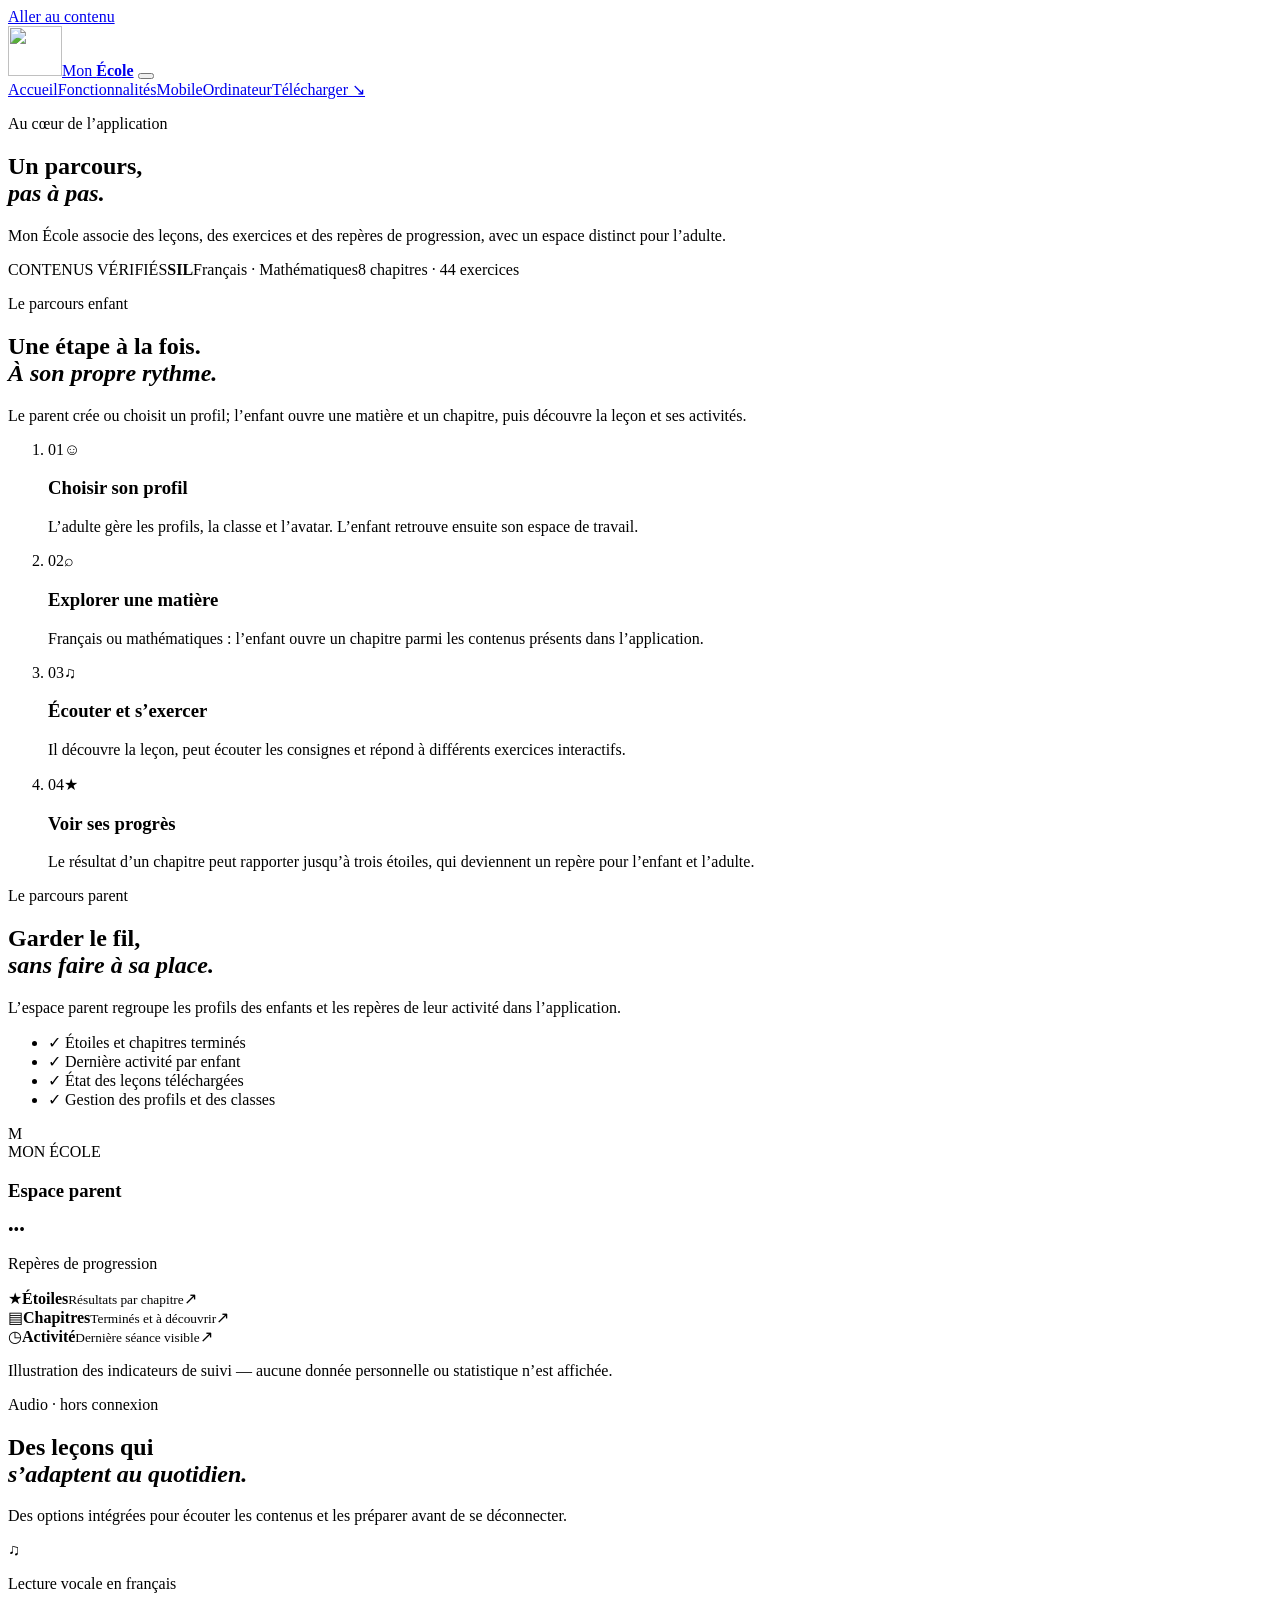
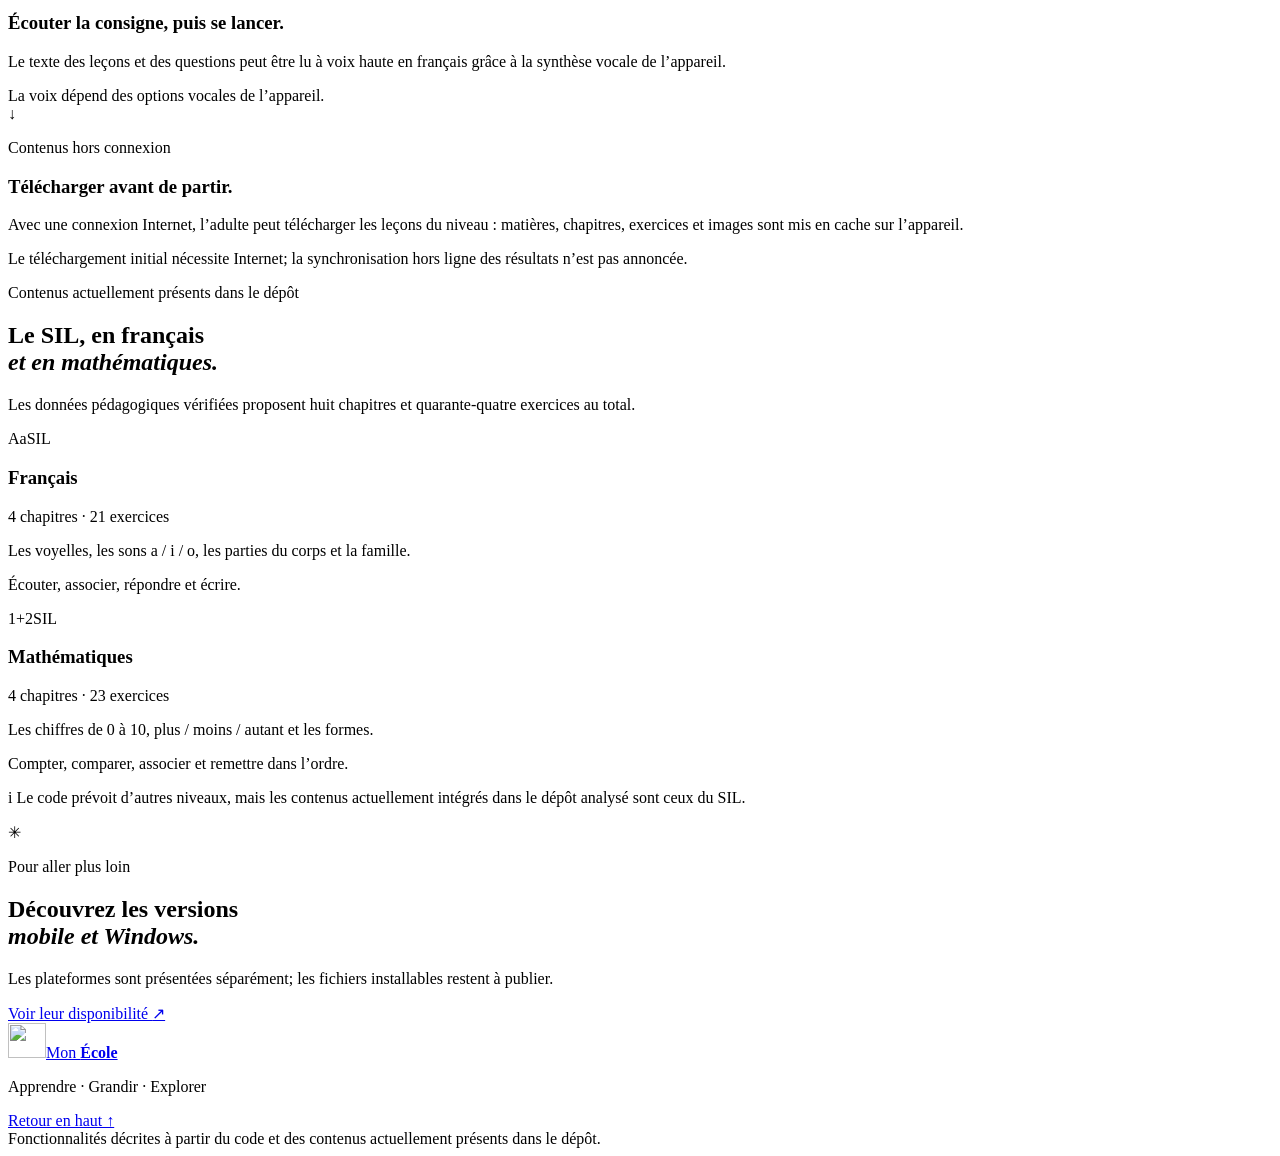
==== site-web/fonctionnalites/index.html @ 812fb1be "Add Mon École website" ====
<!doctype html>
<html lang="fr">
<head>
  <meta charset="utf-8"><meta name="viewport" content="width=device-width, initial-scale=1">
  <meta name="theme-color" content="#fff4d6">
  <meta name="description" content="Découvrez le parcours enfant et parent de Mon École, les contenus SIL, la lecture vocale et les leçons consultables hors connexion.">
  <meta property="og:title" content="Fonctionnalités — Mon École"><meta property="og:description" content="Parcours enfant et parent, audio, contenus SIL et leçons hors connexion."><meta property="og:type" content="website">
  <title>Fonctionnalités — Mon École</title>
  <link rel="icon" type="image/png" href="/assets/logo_tortue.png">
  <link rel="preconnect" href="https://fonts.googleapis.com"><link rel="preconnect" href="https://fonts.gstatic.com" crossorigin>
  <link href="https://fonts.googleapis.com/css2?family=DM+Sans:wght@400;500;600;700&family=Nunito:wght@600;700;800;900&display=swap" rel="stylesheet">
  <link rel="stylesheet" href="/styles.css"><script src="/script.js" defer></script>
</head>
<body id="haut">
  <a class="skip-link" href="#contenu">Aller au contenu</a>
  <header class="site-header">
    <a class="brand" href="/" aria-label="Mon École, accueil"><img src="/assets/logo_tortue.png" alt="" width="54" height="50" decoding="async"><span class="brand-name">Mon <strong>École</strong></span></a>
    <button class="menu-toggle" type="button" aria-label="Ouvrir le menu" aria-controls="navigation-principale" aria-expanded="false"><span></span><span></span></button>
    <nav class="main-nav" id="navigation-principale" aria-label="Navigation principale"><a href="/">Accueil</a><a href="/fonctionnalites/" aria-current="page">Fonctionnalités</a><a href="/mobile/">Mobile</a><a href="/ordinateur/">Ordinateur</a><a class="nav-cta" href="/telechargements/">Télécharger <span aria-hidden="true">↘</span></a></nav>
  </header>
  <main id="contenu">
    <section class="page-banner" aria-labelledby="titre-page">
      <div class="page-banner-inner">
        <div><p class="eyebrow"><span class="eyebrow-dot" aria-hidden="true"></span> Au cœur de l’application</p><h1 id="titre-page">Un parcours,<br><em>pas à pas.</em></h1><p class="page-lead">Mon École associe des leçons, des exercices et des repères de progression, avec un espace distinct pour l’adulte.</p></div>
        <aside class="page-banner-note"><span class="note-kicker">CONTENUS VÉRIFIÉS</span><strong>SIL</strong><span>Français · Mathématiques</span><span>8 chapitres · 44 exercices</span></aside>
      </div>
    </section>

    <section class="journey-section section-pad" aria-labelledby="titre-parcours">
      <div class="section-heading"><p class="eyebrow">Le parcours enfant</p><h2 id="titre-parcours">Une étape à la fois.<br><em>À son propre rythme.</em></h2><p class="section-lead">Le parent crée ou choisit un profil; l’enfant ouvre une matière et un chapitre, puis découvre la leçon et ses activités.</p></div>
      <ol class="steps-grid">
        <li class="step-card"><span class="step-number">01</span><span class="step-icon" aria-hidden="true">☺</span><h3>Choisir son profil</h3><p>L’adulte gère les profils, la classe et l’avatar. L’enfant retrouve ensuite son espace de travail.</p></li>
        <li class="step-card"><span class="step-number">02</span><span class="step-icon" aria-hidden="true">⌕</span><h3>Explorer une matière</h3><p>Français ou mathématiques : l’enfant ouvre un chapitre parmi les contenus présents dans l’application.</p></li>
        <li class="step-card"><span class="step-number">03</span><span class="step-icon" aria-hidden="true">♫</span><h3>Écouter et s’exercer</h3><p>Il découvre la leçon, peut écouter les consignes et répond à différents exercices interactifs.</p></li>
        <li class="step-card"><span class="step-number">04</span><span class="step-icon" aria-hidden="true">★</span><h3>Voir ses progrès</h3><p>Le résultat d’un chapitre peut rapporter jusqu’à trois étoiles, qui deviennent un repère pour l’enfant et l’adulte.</p></li>
      </ol>
    </section>

    <section class="parent-section" aria-labelledby="titre-parents">
      <div class="parent-copy"><p class="eyebrow eyebrow-light">Le parcours parent</p><h2 id="titre-parents">Garder le fil,<br><em>sans faire à sa place.</em></h2><p>L’espace parent regroupe les profils des enfants et les repères de leur activité dans l’application.</p>
        <ul class="parent-list"><li><span aria-hidden="true">✓</span> Étoiles et chapitres terminés</li><li><span aria-hidden="true">✓</span> Dernière activité par enfant</li><li><span aria-hidden="true">✓</span> État des leçons téléchargées</li><li><span aria-hidden="true">✓</span> Gestion des profils et des classes</li></ul>
      </div>
      <aside class="parent-card" aria-label="Illustration des indicateurs présents dans l’espace parent, sans données personnelles">
        <div class="parent-card-head"><span class="parent-card-mark" aria-hidden="true">M</span><div><span class="ui-kicker">MON ÉCOLE</span><h3>Espace parent</h3></div><span class="parent-card-dots" aria-hidden="true">•••</span></div>
        <div class="parent-card-rule"></div><p class="parent-card-title">Repères de progression</p>
        <div class="parent-indicator"><span class="indicator-icon star-icon" aria-hidden="true">★</span><span><strong>Étoiles</strong><small>Résultats par chapitre</small></span><span class="indicator-arrow" aria-hidden="true">↗</span></div>
        <div class="parent-indicator"><span class="indicator-icon book-icon" aria-hidden="true">▤</span><span><strong>Chapitres</strong><small>Terminés et à découvrir</small></span><span class="indicator-arrow" aria-hidden="true">↗</span></div>
        <div class="parent-indicator"><span class="indicator-icon time-icon" aria-hidden="true">◷</span><span><strong>Activité</strong><small>Dernière séance visible</small></span><span class="indicator-arrow" aria-hidden="true">↗</span></div>
        <p class="parent-card-note">Illustration des indicateurs de suivi — aucune donnée personnelle ou statistique n’est affichée.</p>
      </aside>
    </section>

    <section class="features-section section-pad" aria-labelledby="titre-fonctions">
      <div class="section-heading features-heading"><p class="eyebrow">Audio · hors connexion</p><h2 id="titre-fonctions">Des leçons qui<br><em>s’adaptent au quotidien.</em></h2><p class="section-lead">Des options intégrées pour écouter les contenus et les préparer avant de se déconnecter.</p></div>
      <div class="features-grid">
        <article class="feature-card feature-audio"><span class="feature-symbol" aria-hidden="true">♫</span><p class="feature-label">Lecture vocale en français</p><h3>Écouter la consigne, puis se lancer.</h3><p>Le texte des leçons et des questions peut être lu à voix haute en français grâce à la synthèse vocale de l’appareil.</p><span class="feature-foot">La voix dépend des options vocales de l’appareil.</span></article>
        <article class="feature-card feature-offline"><span class="feature-symbol" aria-hidden="true">↓</span><p class="feature-label">Contenus hors connexion</p><h3>Télécharger avant de partir.</h3><p>Avec une connexion Internet, l’adulte peut télécharger les leçons du niveau : matières, chapitres, exercices et images sont mis en cache sur l’appareil.</p><span class="feature-foot">Le téléchargement initial nécessite Internet; la synchronisation hors ligne des résultats n’est pas annoncée.</span></article>
      </div>
    </section>

    <section class="curriculum-section section-pad" aria-labelledby="titre-sil">
      <div class="curriculum-heading"><div><p class="eyebrow">Contenus actuellement présents dans le dépôt</p><h2 id="titre-sil">Le SIL, en français<br><em>et en mathématiques.</em></h2></div><p>Les données pédagogiques vérifiées proposent huit chapitres et quarante-quatre exercices au total.</p></div>
      <div class="subjects-grid">
        <article class="subject-card"><div class="subject-topline"><span class="subject-symbol" aria-hidden="true">Aa</span><span class="level-pill">SIL</span></div><h3>Français</h3><p class="subject-count">4 chapitres <span>·</span> 21 exercices</p><p class="subject-topics">Les voyelles, les sons a / i / o, les parties du corps et la famille.</p><span class="subject-rule" aria-hidden="true"></span><p class="subject-note">Écouter, associer, répondre et écrire.</p></article>
        <article class="subject-card subject-maths"><div class="subject-topline"><span class="subject-symbol" aria-hidden="true">1+2</span><span class="level-pill">SIL</span></div><h3>Mathématiques</h3><p class="subject-count">4 chapitres <span>·</span> 23 exercices</p><p class="subject-topics">Les chiffres de 0 à 10, plus / moins / autant et les formes.</p><span class="subject-rule" aria-hidden="true"></span><p class="subject-note">Compter, comparer, associer et remettre dans l’ordre.</p></article>
      </div>
      <p class="scope-note"><span aria-hidden="true">i</span> Le code prévoit d’autres niveaux, mais les contenus actuellement intégrés dans le dépôt analysé sont ceux du SIL.</p>
    </section>
    <section class="closing-section" aria-labelledby="titre-fin"><div class="closing-decoration" aria-hidden="true">✳</div><p class="eyebrow">Pour aller plus loin</p><h2 id="titre-fin">Découvrez les versions<br><em>mobile et Windows.</em></h2><p>Les plateformes sont présentées séparément; les fichiers installables restent à publier.</p><a class="button button-primary" href="/telechargements/">Voir leur disponibilité <span aria-hidden="true">↗</span></a></section>
  </main>
  <footer class="site-footer"><a class="footer-brand" href="/"><img src="/assets/logo_tortue.png" alt="" width="38" height="35" decoding="async"><span>Mon <strong>École</strong></span></a><p>Apprendre · Grandir · Explorer</p><a class="back-top" href="#haut">Retour en haut ↑</a></footer>
  <div class="site-note">Fonctionnalités décrites à partir du code et des contenus actuellement présents dans le dépôt.</div>
</body>
</html>
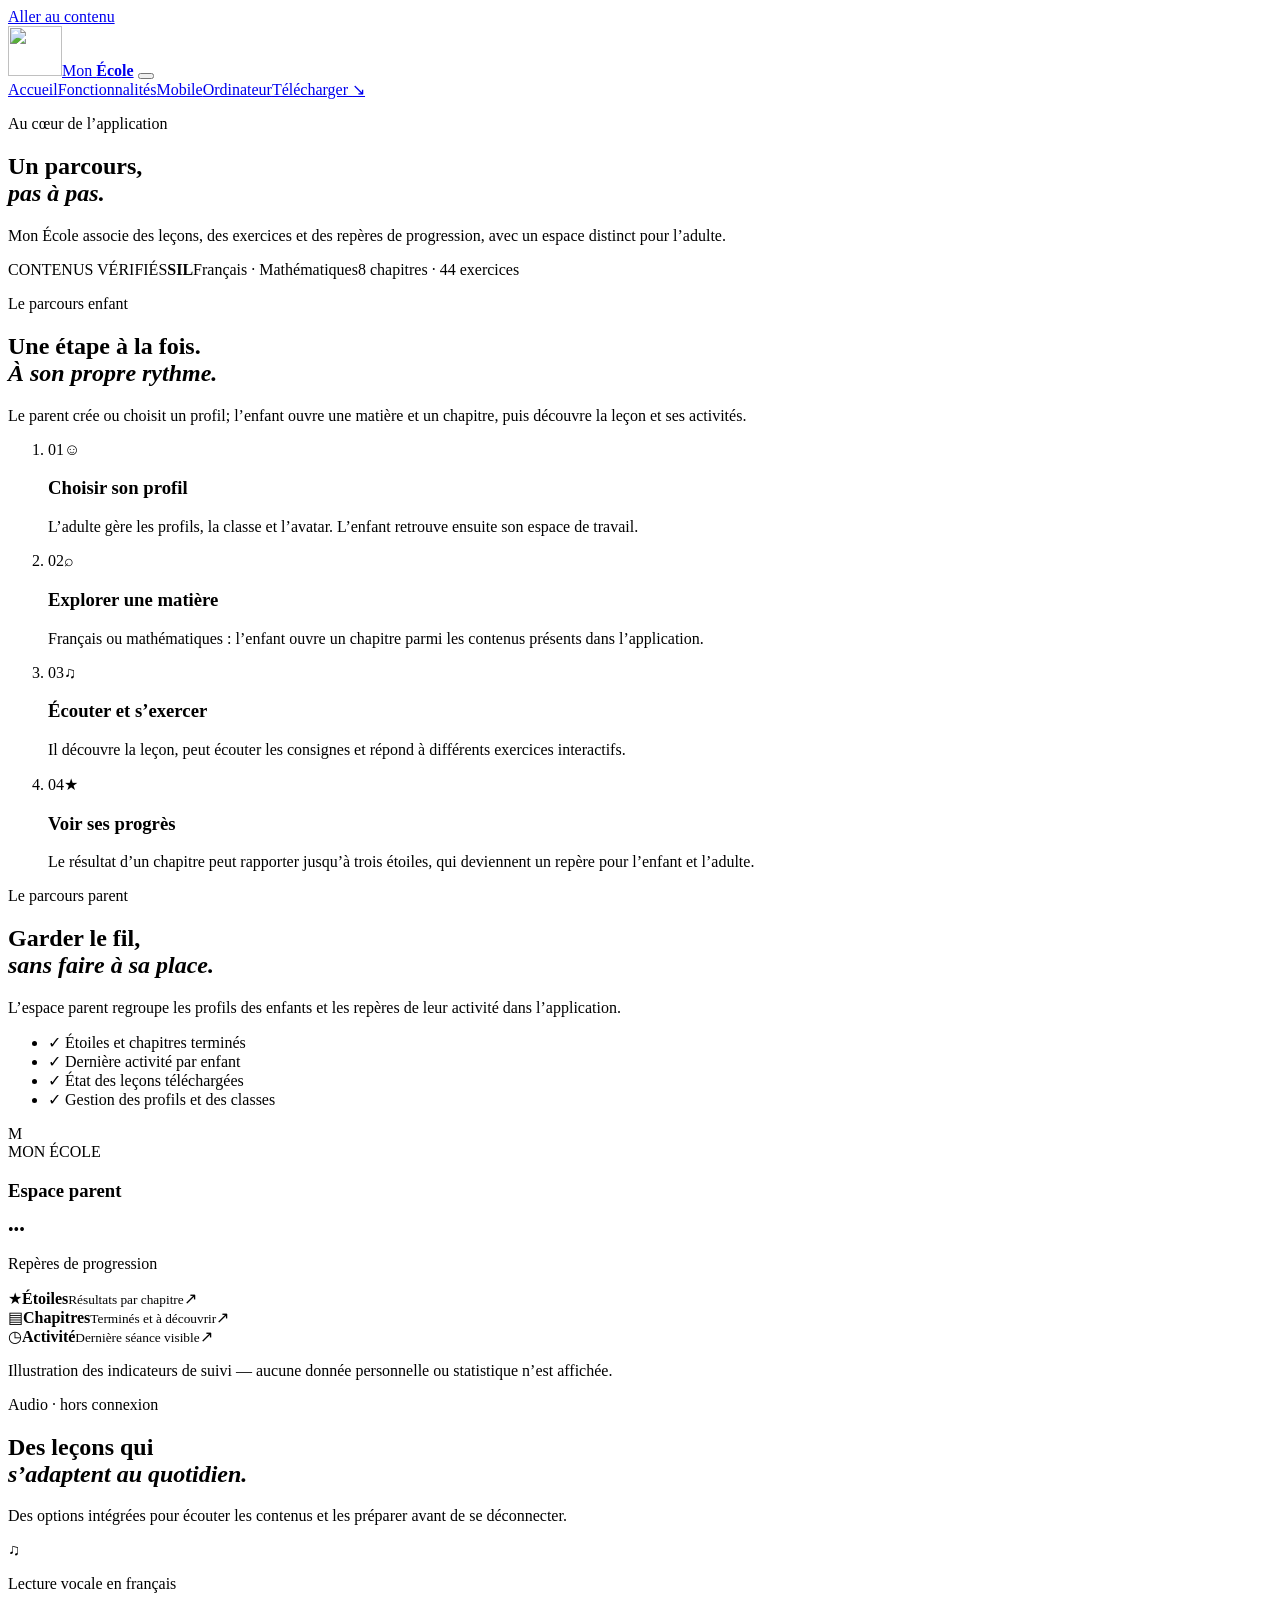
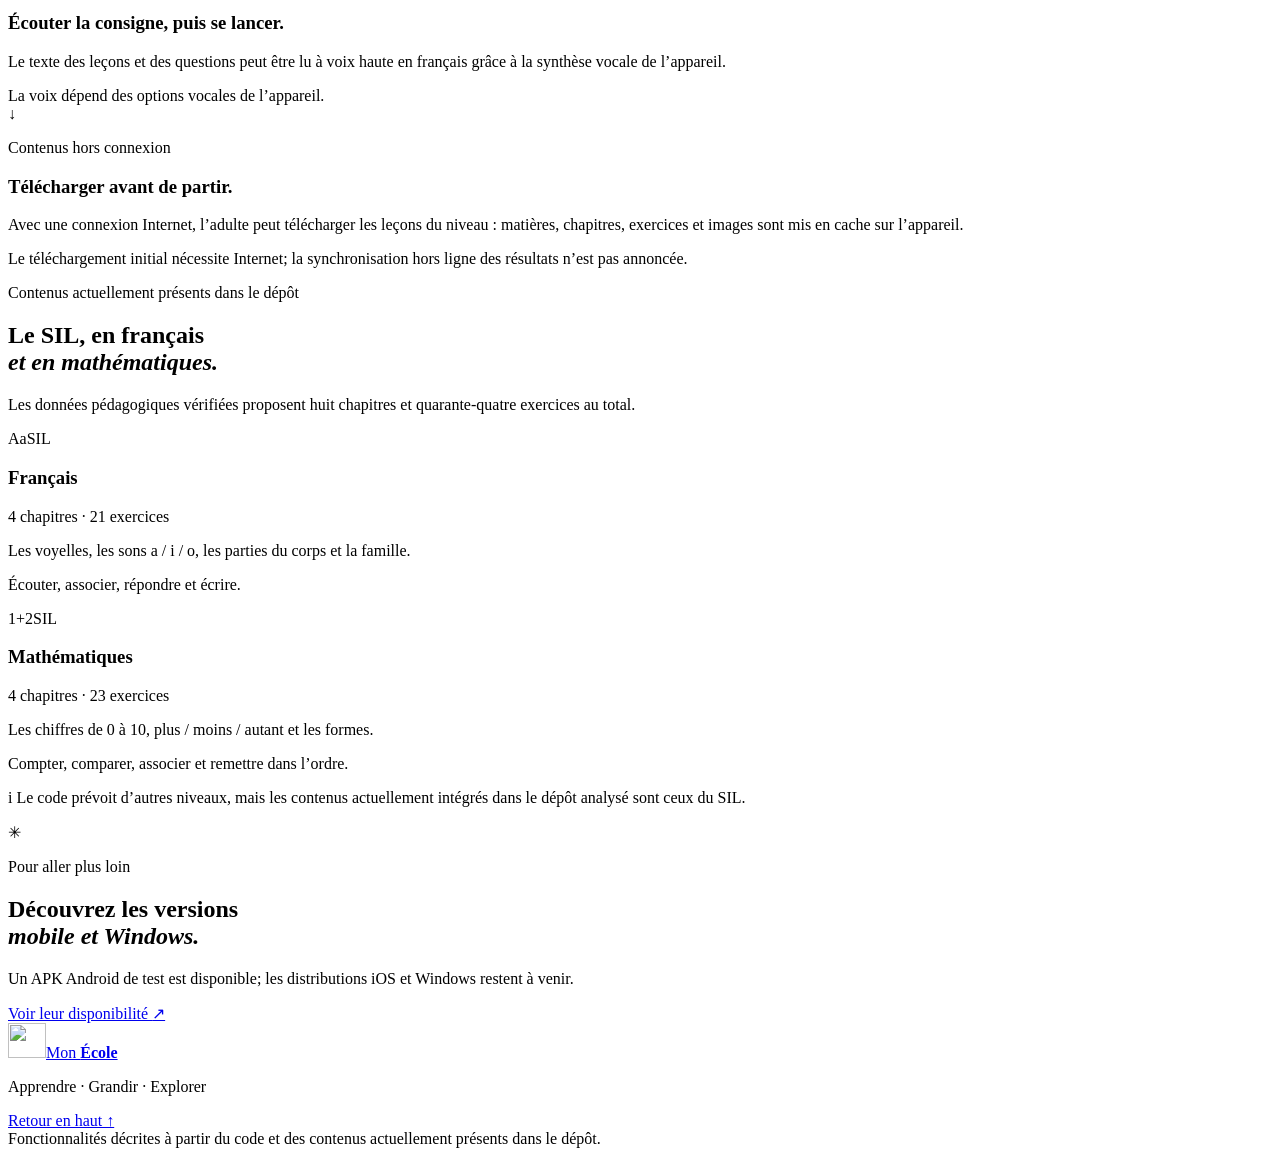
==== commit 874c97d7: "Improve Mon Ecole search discoverability" ====
--- a/site-web/fonctionnalites/index.html
+++ b/site-web/fonctionnalites/index.html
@@ -3,9 +3,20 @@
 <head>
   <meta charset="utf-8"><meta name="viewport" content="width=device-width, initial-scale=1">
   <meta name="theme-color" content="#fff4d6">
-  <meta name="description" content="Découvrez le parcours enfant et parent de Mon École, les contenus SIL, la lecture vocale et les leçons consultables hors connexion.">
-  <meta property="og:title" content="Fonctionnalités — Mon École"><meta property="og:description" content="Parcours enfant et parent, audio, contenus SIL et leçons hors connexion."><meta property="og:type" content="website">
-  <title>Fonctionnalités — Mon École</title>
+  <meta name="description" content="Explorez les parcours enfant et parent, les contenus SIL de français et maths, la lecture vocale et les leçons à préparer pour une utilisation hors connexion.">
+  <link rel="canonical" href="https://mon-ecole-vitrine.onrender.com/fonctionnalites/">
+  <meta property="og:type" content="website">
+  <meta property="og:site_name" content="Mon École">
+  <meta property="og:title" content="Fonctionnalités de Mon École | Français, maths, audio">
+  <meta property="og:description" content="Parcours enfant et parent, chapitres SIL de français et mathématiques, lecture vocale et préparation des leçons hors connexion.">
+  <meta property="og:url" content="https://mon-ecole-vitrine.onrender.com/fonctionnalites/">
+  <meta property="og:image" content="https://mon-ecole-vitrine.onrender.com/assets/mascotte_tortue_3d.png">
+  <meta property="og:image:alt" content="La mascotte tortue de Mon École avec un livre ouvert">
+  <meta name="twitter:card" content="summary_large_image">
+  <meta name="twitter:title" content="Fonctionnalités de Mon École | Français, maths, audio">
+  <meta name="twitter:description" content="Parcours enfant et parent, chapitres SIL, lecture vocale et leçons hors connexion.">
+  <meta name="twitter:image" content="https://mon-ecole-vitrine.onrender.com/assets/mascotte_tortue_3d.png">
+  <title>Fonctionnalités de Mon École | Français, maths, audio</title>
   <link rel="icon" type="image/png" href="/assets/logo_tortue.png">
   <link rel="preconnect" href="https://fonts.googleapis.com"><link rel="preconnect" href="https://fonts.gstatic.com" crossorigin>
   <link href="https://fonts.googleapis.com/css2?family=DM+Sans:wght@400;500;600;700&family=Nunito:wght@600;700;800;900&display=swap" rel="stylesheet">
@@ -66,7 +77,7 @@
       </div>
       <p class="scope-note"><span aria-hidden="true">i</span> Le code prévoit d’autres niveaux, mais les contenus actuellement intégrés dans le dépôt analysé sont ceux du SIL.</p>
     </section>
-    <section class="closing-section" aria-labelledby="titre-fin"><div class="closing-decoration" aria-hidden="true">✳</div><p class="eyebrow">Pour aller plus loin</p><h2 id="titre-fin">Découvrez les versions<br><em>mobile et Windows.</em></h2><p>Les plateformes sont présentées séparément; les fichiers installables restent à publier.</p><a class="button button-primary" href="/telechargements/">Voir leur disponibilité <span aria-hidden="true">↗</span></a></section>
+    <section class="closing-section" aria-labelledby="titre-fin"><div class="closing-decoration" aria-hidden="true">✳</div><p class="eyebrow">Pour aller plus loin</p><h2 id="titre-fin">Découvrez les versions<br><em>mobile et Windows.</em></h2><p>Un APK Android de test est disponible; les distributions iOS et Windows restent à venir.</p><a class="button button-primary" href="/telechargements/">Voir leur disponibilité <span aria-hidden="true">↗</span></a></section>
   </main>
   <footer class="site-footer"><a class="footer-brand" href="/"><img src="/assets/logo_tortue.png" alt="" width="38" height="35" decoding="async"><span>Mon <strong>École</strong></span></a><p>Apprendre · Grandir · Explorer</p><a class="back-top" href="#haut">Retour en haut ↑</a></footer>
   <div class="site-note">Fonctionnalités décrites à partir du code et des contenus actuellement présents dans le dépôt.</div>
